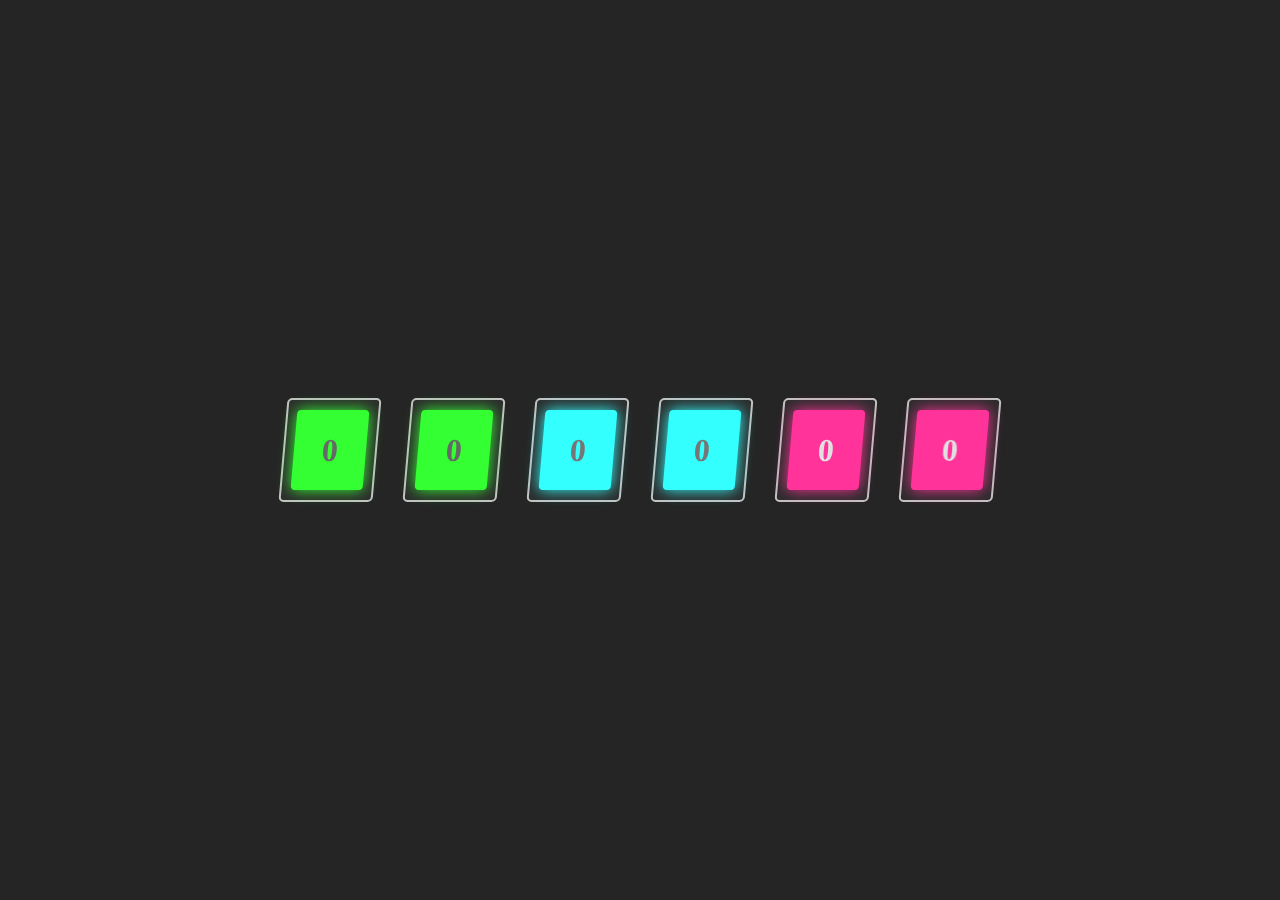
==== html/count-down.html @ ed1b485f "add clock page" ====
<!DOCTYPE html>
<html lang="ko">

<head>
  <meta charset="UTF-8">
  <meta http-equiv="X-UA-Compatible" content="IE=edge">
  <meta name="viewport" content="width=device-width, initial-scale=1.0">

  <link rel="stylesheet" type="text/css" href="../css/main.css" />
  <link rel="stylesheet" type="text/css" href="../css/count-down.css" />
  <script defer src="../js/count-down.js"></script>
  <title>STEADY</title>
</head>

<body>

  <div class="wrapper">
    <div class="number-box hrs">
      <div class="numb">0</div>
    </div>
    <div class="number-box hrs">
      <div class="numb">0</div>
    </div>
    <div class="number-box min">
      <div class="numb">0</div>
    </div>
    <div class="number-box min">
      <div class="numb">0</div>
    </div>
    <div class="number-box sec">
      <div class="numb">0</div>
    </div>
    <div class="number-box sec">
      <div class="numb">0</div>
    </div>
  </div>

</body>

</html>
---- css/main.css ----
html, body, div, span, applet, object, iframe,h1, h2, h3, h4, h5, h6, p, blockquote, pre,a, abbr, acronym, address, big, cite, code,del, dfn, em, img, ins, kbd, q, s, samp,small, strike, strong, sub, sup, tt, var,b, u, i, center,dl, dt, dd, ol, ul, li,fieldset, form, label, legend,table, caption, tbody, tfoot, thead, tr, th, td,article, aside, canvas, details, embed, figure, figcaption, footer, header, hgroup, menu, nav, output, ruby, section, summary,time, mark, audio, video {margin: 0;padding: 0;border: 0;font-size: 100%;font: inherit;vertical-align: baseline;}
/* HTML5 display-role reset for older browsers */
article, aside, details, figcaption, figure, footer, header, hgroup, menu, nav, section {display: block;}body {line-height: 1;}ol, ul {list-style: none;}blockquote, q {quotes: none;}blockquote:before, blockquote:after,q:before, q:after {content: '';content: none;}table {border-collapse: collapse;border-spacing: 0;}

html {
  font-size:16px;
}
body {
  background-color:#252525;
}

.main-box {
  display:flex;
  position:relative;
  min-width:100vw;
  min-height:100vh;
  width:100vw;
  height:100vh;
  box-sizing:border-box;
  justify-content:center;
  align-content:center;
  flex-wrap: wrap;
  gap:30px;
}
.link-box {
  box-sizing:border-box;
  border: 1px solid #9f9f9f;
  border-radius:5px;
  background-color:transparent;
  width:250px;
  height:150px;
  display:flex;
  flex-wrap:wrap;
  justify-content:center;
  align-content:center;
  gap:10px 0;
  transition:.5s;
}
.link-box > .main-box--content {
  width:200px;
  height:70px;
  color:#e9e9e9;
  display:flex;
  justify-content:center;
  align-items:center;
}
.link-box > .main-box--content span {
  overflow:hidden;
  text-overflow:ellipsis;
  white-space: nowrap;
  display:block;
}
.link-box > a {
  text-decoration:none;
  color:#d0ee17;
  filter:drop-shadow(0 0 6px #d0ee17);
  font-weight:700;
  font-size:1.5rem;
}
---- css/count-down.css ----
.wrapper {
  display:flex;
  position:relative;
  min-width:100vw;
  min-height:100vh;
  width:100vw;
  height:100vh;
  box-sizing:border-box;
  justify-content:center;
  align-content:center;
  flex-wrap: wrap;
  gap:30px;
}
.wrapper .number-box {
  width:90px;
  height:100px;
  background-color:#2c2c2c;
  transform: skewX(-5deg);
  border-radius:5px;
  border:2px solid #c3c3c3;
  display:flex;
  justify-content:center;
  align-items:center;
  position:relative;
}
.wrapper .number-box .numb {
  position:absolute;
  width:calc(90px * 8 / 10);
  height:calc(100px * 8 / 10);
  border-radius:calc(5px * 8 / 10);
  backface-visibility:hidden;
  display:flex;
  justify-content:center;
  align-items:center;
  font-size:32px;
  font-weight:700;
  transition:.75s;
  perspective:50px;
}
.wrapper .number-box.hrs .numb {
  background-color:#33ff33;
  box-shadow:0 0 15px #33ff33;
  color:#676767;
}
.wrapper .number-box.min .numb {
  background-color:#33ffff;
  box-shadow:0 0 15px #33ffff;
  color:#767676;
}
.wrapper .number-box.sec .numb {
  background-color:#ff3399;
  box-shadow:0 0 15px #ff3399;
  color:#e0e0e0;
}
.wrapper .number-box.reverse .numb {
  transform:rotateX(360deg);
}
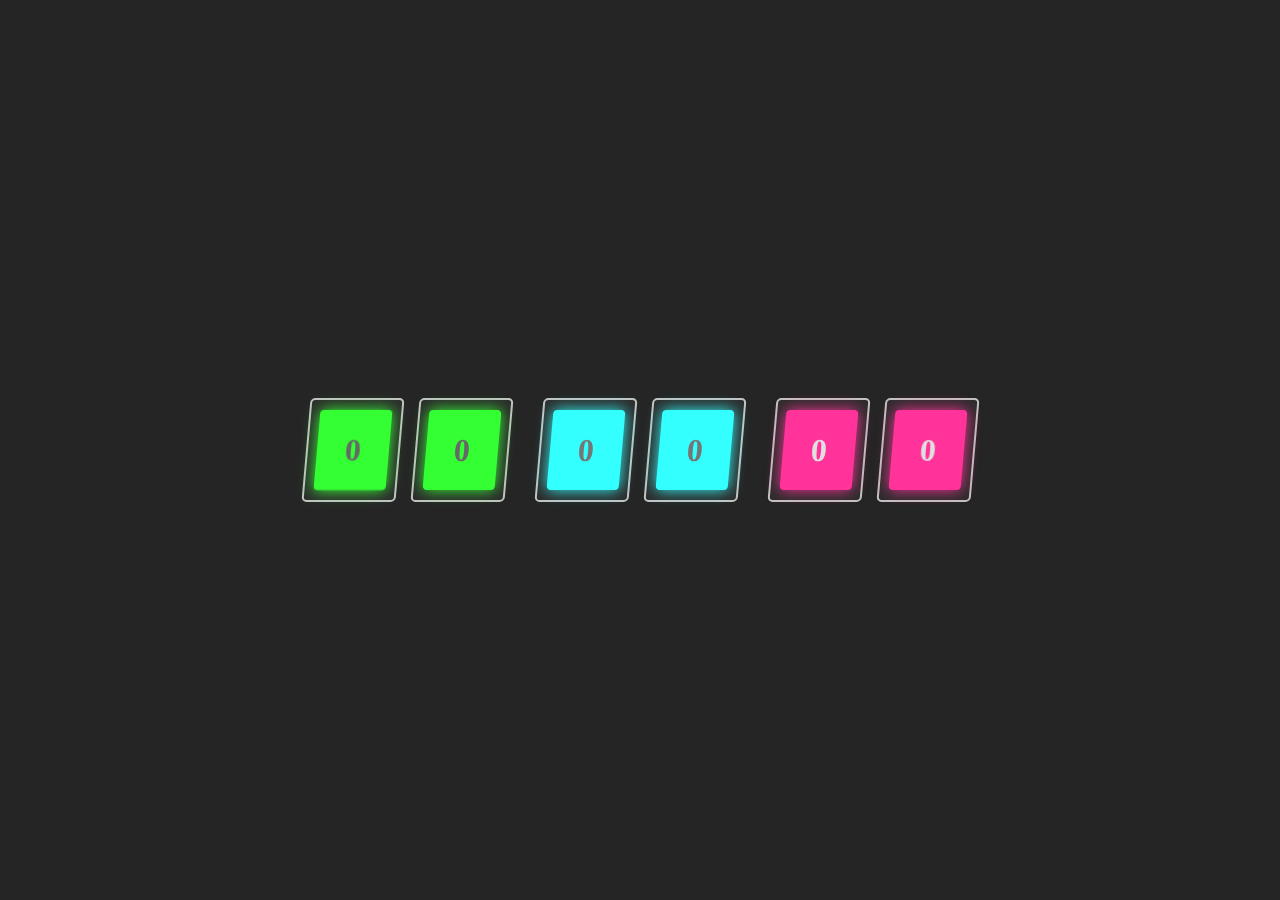
==== commit 24b721b5: "modify design count-down(clock) apge" ====
--- a/html/count-down.html
+++ b/html/count-down.html
@@ -15,23 +15,29 @@
 <body>
 
   <div class="wrapper">
-    <div class="number-box hrs">
-      <div class="numb">0</div>
+    <div class="set">
+      <div class="number-box hrs">
+        <div class="numb">0</div>
+      </div>
+      <div class="number-box hrs">
+        <div class="numb">0</div>
+      </div>
     </div>
-    <div class="number-box hrs">
-      <div class="numb">0</div>
+    <div class="set">
+      <div class="number-box min">
+        <div class="numb">0</div>
+      </div>
+      <div class="number-box min">
+        <div class="numb">0</div>
+      </div>
     </div>
-    <div class="number-box min">
-      <div class="numb">0</div>
-    </div>
-    <div class="number-box min">
-      <div class="numb">0</div>
-    </div>
-    <div class="number-box sec">
-      <div class="numb">0</div>
-    </div>
-    <div class="number-box sec">
-      <div class="numb">0</div>
+    <div class="set">
+      <div class="number-box sec">
+        <div class="numb">0</div>
+      </div>
+      <div class="number-box sec">
+        <div class="numb">0</div>
+      </div>
     </div>
   </div>
 
--- a/css/count-down.css
+++ b/css/count-down.css
@@ -10,6 +10,10 @@
   align-content:center;
   flex-wrap: wrap;
   gap:30px;
+}
+.wrapper .set {
+  display:flex;
+  gap:15px;
 }
 .wrapper .number-box {
   width:90px;
